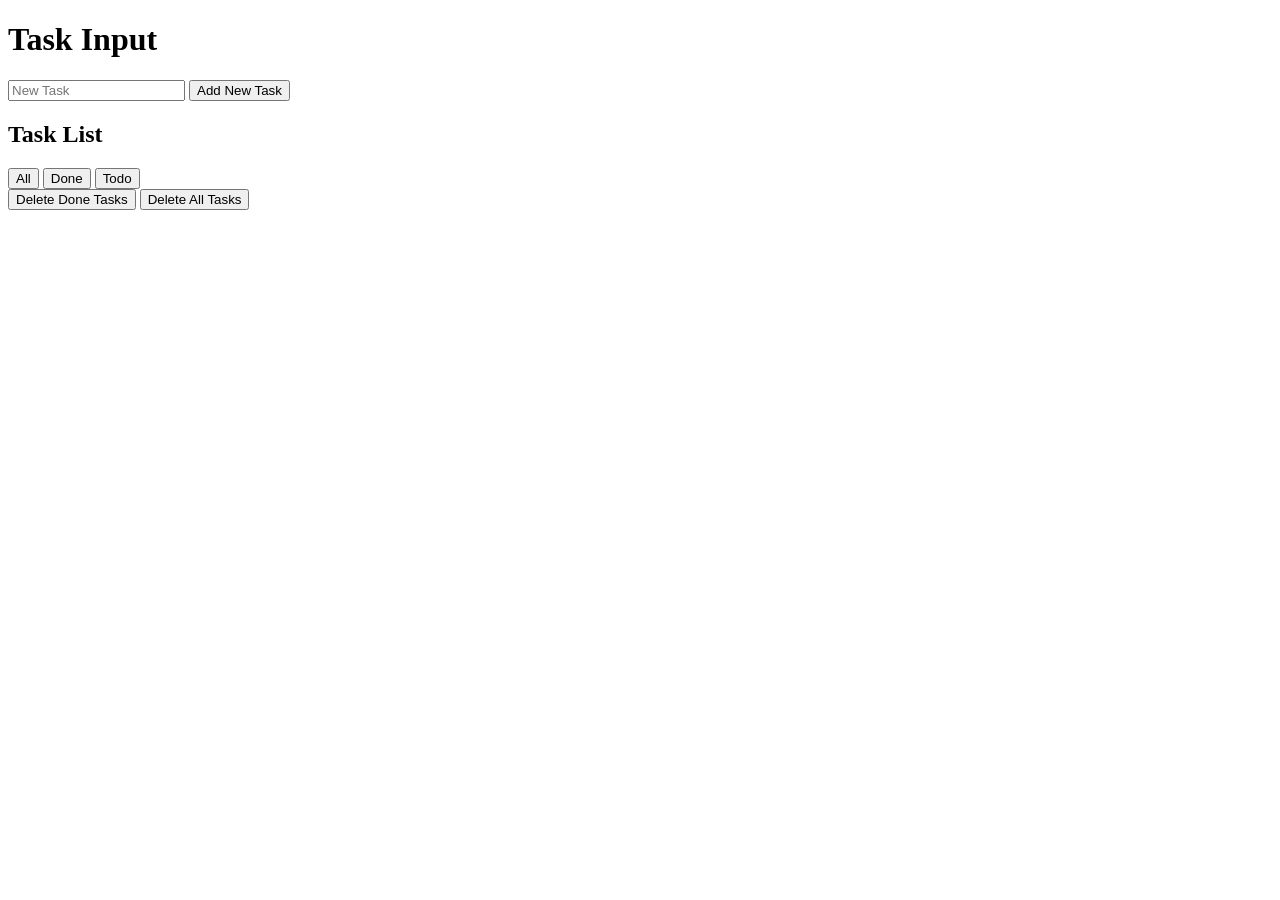
==== index.html @ 741f326e "test18" ====
<!DOCTYPE html>
<html lang="en">
<head>
    <meta charset="UTF-8">
    <meta name="viewport" content="width=device-width, initial-scale=1.0">
    <link href="https://cdnjs.cloudflare.com/ajax/libs/font-awesome/6.0.0-beta3/css/all.min.css" rel="stylesheet">
    <link rel="stylesheet" href="task.css">
    <title>Todo Manager</title>
</head>
<body>

    <div class="task-container">
        <h1>Task Input</h1>

        <div class="task-input-section">
            <input type="text" id="taskInput" placeholder="New Task">
            <p id="errorMessage" style="display: none; color: red;">Task must be at least 5 characters long.</p>
            <button id="addTaskBtn">Add New Task</button>
           
        </div>
<h2>Task List</h2>
        <div class="task-filters">
            <button id="showAll">All</button>
            <button id="showDone">Done</button>
            <button id="showTodo">Todo</button>
        </div>

        <div id="tasksContainer" class="task-list">
            
        </div>

         <div class="task-actions">
            <button id="deleteDoneTasks">Delete Done Tasks</button>
            <button id="deleteAllTasks">Delete All Tasks</button>
        </div>
    </div>
    <script src="task.js"></script>
</body>
</html>
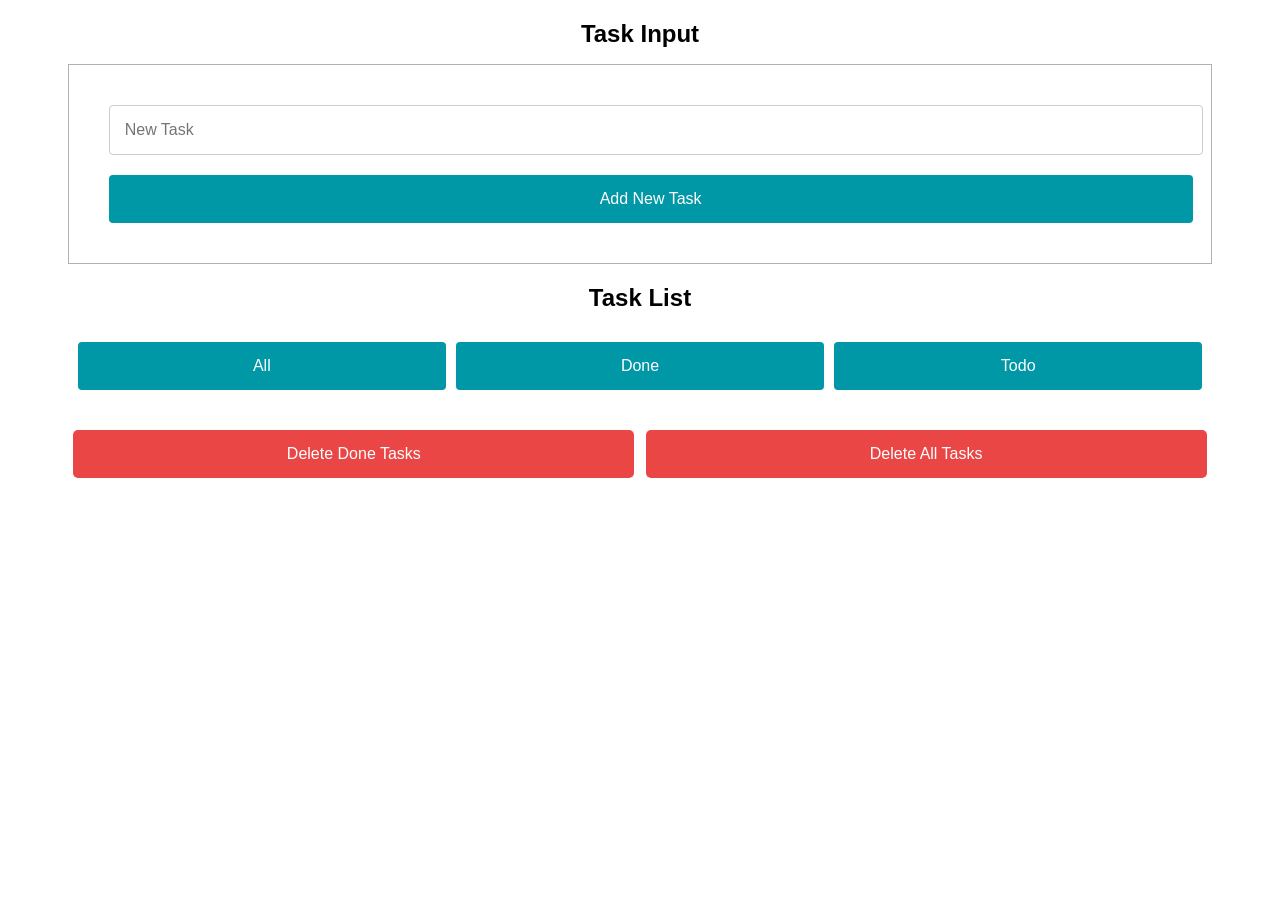
==== commit 6e749520: "test19" ====
--- a/index.html
+++ b/index.html
@@ -4,7 +4,8 @@
     <meta charset="UTF-8">
     <meta name="viewport" content="width=device-width, initial-scale=1.0">
     <link href="https://cdnjs.cloudflare.com/ajax/libs/font-awesome/6.0.0-beta3/css/all.min.css" rel="stylesheet">
-    <link rel="stylesheet" href="task.css">
+    <link rel="stylesheet" href="task2.css">
+    <script src="task2.js"></script>
     <title>Todo Manager</title>
 </head>
 <body>
--- a/task2.css
+++ b/task2.css
@@ -0,0 +1,206 @@
+
+body {
+    font-family: Arial, sans-serif;
+    margin: 0;
+    padding: 0;
+    height: 100vh;
+    padding-left: 50px;
+    padding-right: 50px;
+    display: flex;
+    justify-content: flex-start;
+    flex-direction: column;
+}
+.task-container {
+    width: 100vw;
+    height: 93vh;
+    max-height: 97%;
+    max-width: 97%;
+    margin: 0 auto;
+    padding: 0px;
+    border-radius: 8px;
+}
+h1, h2 {
+    padding: 0px;
+    text-align: center;
+    margin-top: 20px;
+    font-size: 24px;
+    font-weight: bold;
+    color: black;
+}
+.task-input-section {
+    display: flex;
+    flex-direction: column;
+    gap: 10px;
+    margin-bottom: 20px;
+    border: 1px solid rgb(182, 177, 177);
+    padding: 40px;
+}
+.task-input-section input {
+    width: 100%;
+    padding: 15px;
+    margin-bottom: 10px;
+    border: 1px solid #ccc;
+    border-radius: 4px;
+    font-size: 16px;
+}
+.task-input-section button {
+    width: 102%;
+    padding: 15px;
+    font-size: 16px;
+    background-color: #0097a7;
+    color: white;
+    border: none;
+    border-radius: 4px;
+    cursor: pointer;
+    transition: background-color 0.3s;
+} 
+.task-input-section button:hover {
+    background-color: #007b8c;
+    transform: translateY(-5px);
+}
+button:active {
+    transform: translateY(5px);
+}
+
+
+.task-filters {
+    display: flex;
+    gap: 10px;
+    align-items: center;
+    justify-content: space-between;
+    padding: 10px;
+    margin-bottom: 10px;
+    border-radius: 4px;
+}
+
+.task-filters button {
+    width: 50%;
+    padding: 15px;
+    font-size: 16px;
+    background-color: #0097a7;
+    color: white;
+    border: none;
+    border-radius: 4px;
+    cursor: pointer;
+    transition: background-color 0.3s;
+}
+
+.task-filters button:hover {
+    background-color: #007b8c;
+    transform: translateY(-5px);
+}
+
+.task-filters:active {
+    transform: translateY(5px);
+}
+
+.task-list {
+    display: flex;
+    flex-direction: column;
+    gap: 10px;
+    text-align: left;
+}
+.task-row {
+    display: flex;
+    align-items: center;
+    justify-content: space-between;
+    padding: 15px;
+    background: #f8f9fa;
+    border: 1px solid #ccc;
+    border-radius: 4px;
+}
+.task-row span {
+    flex: 1;
+    padding-left: 10px;
+}
+
+.icon-btn {
+    background: none;
+    border: none;
+    color: red;
+    cursor: pointer;
+    font-size: 18px;
+    transition: color 0.3s;
+}
+
+.icon-btn:hover {
+    color: #800707;
+}
+
+.task-actions {
+    display: flex;
+    justify-content: space-around;
+    margin-top: 20px;
+}
+
+.task-actions button {
+    width: 49%;
+    padding: 15px;
+    font-size: 16px;
+    background-color: #ea4646;
+    color: white;
+    border: none;
+    border-radius: 5px;
+    cursor: pointer;
+    transition: background-color 0.3s;
+}
+
+.task-actions button:hover {
+    background-color: #cc5040;
+    transform: translateY(-5px);
+}
+
+.task-actions button:active {
+    transform: translateY(5px);
+}
+
+#noTaskMessage {
+    text-align: center;
+    font-size: 18px;
+    font-weight: bold;
+    color: #777;
+    margin-top: 20px;
+}
+
+.confirmation-dialog {
+    display: none;
+    position: fixed;
+    top: 50%;
+    left: 50%;
+    transform: translate(-50%, -50%);
+    background-color: white;
+    padding: 20px;
+    border-radius: 8px;
+    box-shadow: 0 4px 8px rgba(0, 0, 0, 0.2);
+    text-align: center;
+    width: 250px;
+}
+
+.confirmation-dialog button {
+    margin: 10px;
+    padding: 8px 16px;
+    border: none;
+    cursor: pointer;
+    font-size: 14px;
+}
+
+.confirmation-dialog .cancel-btn {
+    background-color: lightgray;
+}
+
+.confirmation-dialog .confirm-btn {
+    background-color: red;
+    color: white;
+}
+
+.confirmation-dialog .cancel-btn:hover,
+.confirmation-dialog .confirm-btn:hover {
+    opacity: 0.8;
+}
+
+#errorMessage {
+    color: red;
+    font-size: 14px;
+    margin-top: 10px;
+    text-align: left;
+    display: none;  }
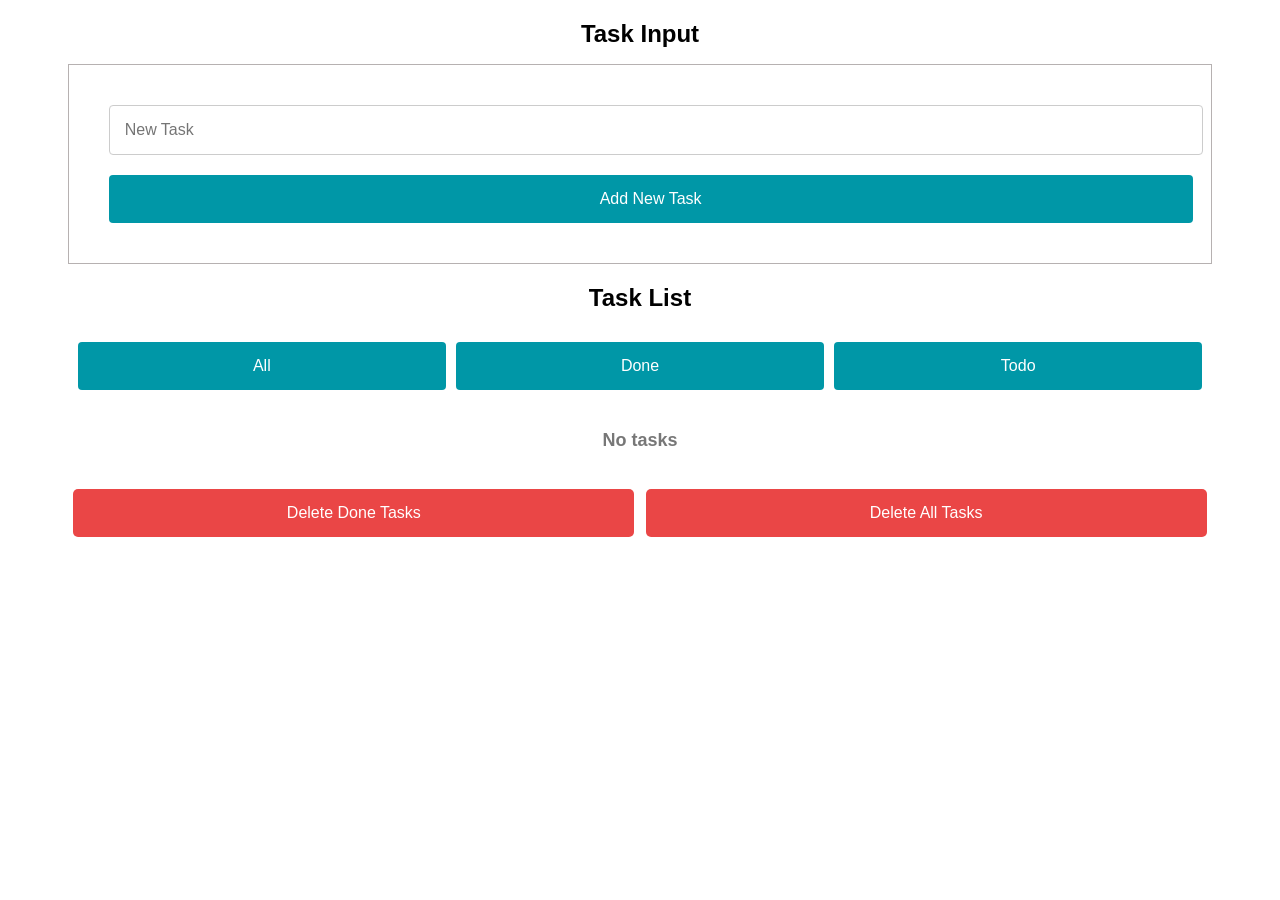
==== commit 18487bc5: "test20" ====
--- a/index.html
+++ b/index.html
@@ -5,7 +5,6 @@
     <meta name="viewport" content="width=device-width, initial-scale=1.0">
     <link href="https://cdnjs.cloudflare.com/ajax/libs/font-awesome/6.0.0-beta3/css/all.min.css" rel="stylesheet">
     <link rel="stylesheet" href="task2.css">
-    <script src="task2.js"></script>
     <title>Todo Manager</title>
 </head>
 <body>
@@ -35,6 +34,6 @@
             <button id="deleteAllTasks">Delete All Tasks</button>
         </div>
     </div>
-    <script src="task.js"></script>
+    <script src="task2.js"></script>
 </body>
 </html>
